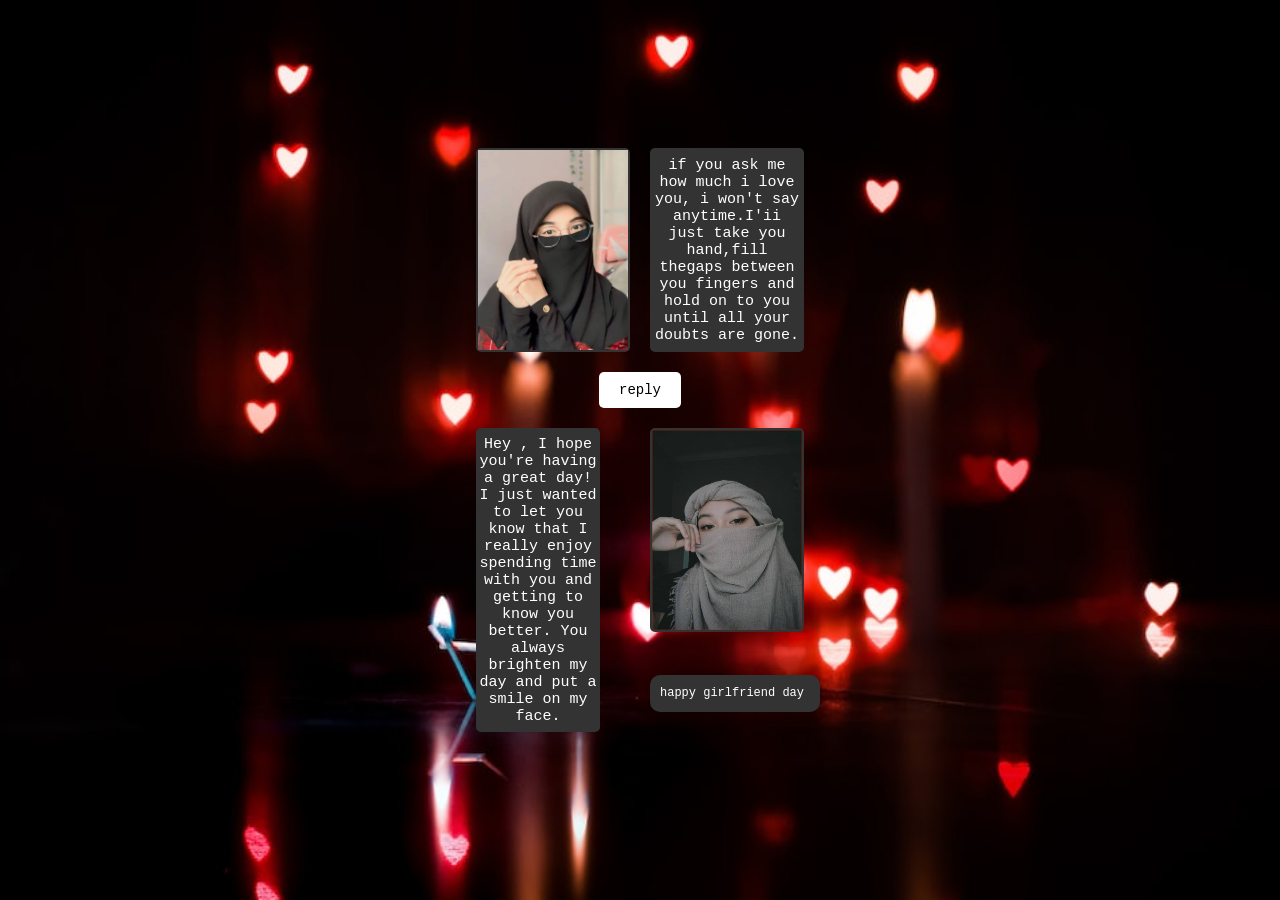
==== isi.html @ fb7dc4f1 "Add files via upload" ====
<!DOCTYPE html>
<html lang="en">
<head>
    <meta charset="UTF-8">
    <meta name="viewport" content="width=device-width, initial-scale=1.0">
    <title>I LOVE YOU</title>
    <link rel="icon web" href="WhatsApp_Image_2024-08-01_at_17.49.01_bac74c86-removebg-preview.png">
    <link rel="stylesheet" href="isi.css">
</head>
<body>
    <audio id="MyAudio" autoplay>
        <source src="WhatsApp Audio 2024-09-24 at 12.21.40_19a306bc.mp3" type="audio/mpeg">
    </audio>
    <div class="container">
        <div class="box box-top-left">
            <img src="WhatsApp Image 2024-08-01 at 20.13.03_001d6041.jpg" alt="image 1">
        </div>
    <div class="box box-top-right">
        Hey , I hope you're having a great day! I just wanted to let you know that I really enjoy spending time with you and getting to know you better. You always brighten my day and put a smile on my face.
    </div>
    <button class="button" id="WhatsAppButton">reply</button>
    <div class="box box-bottom-left">
        if you ask me how much i love you, i won't say anytime.I'ii just take you hand,fill thegaps between you fingers and hold on to you until all your doubts are gone.
    </div>
    <div class="box box-bottom-right">
        <img src="WhatsApp Image 2024-08-01 at 20.13.02_34e53385.jpg" alt="image 2">
    </div>
    <div class="text text-bottom">
        happy girlfriend day
    </div>
    </div>
</body>
</html>
---- isi.css ----
body{
            display: flex;
            justify-content: center;
            align-items: center;
            height: 100vh;
            margin: 0;
            padding: 20px;
            background-image: url("7.photo-1536599514254-ee89271345b0.jpg");
            background-size: cover;
            background-position: center;
            font-family: 'Courier New', Courier, monospace;
            font-size: 15px;
            box-sizing: border-box;
        }
        
        .container {
            display: grid;
            grid-template-areas: 
                    "top-left top-right"
                    "button button"
                    "bottom-left bottom-right"
                    ". bottom-text";
                    gap: 20px;
                    text-align: center;
                    position: relative;
        }
        
        
        .box{
            width: 150px;
            height: 200px;
            border: 2px solid white;
            border-radius: 5px;
            background-color: #333;
            color: white;
            display: flex;
            justify-content: center;
            align-items: center;
            border-color: #333;
        }
        
        .box img{
            width: 100%;
            height: 100%;
            object-fit: cover; 
        }
        
        .box-top-left{
            grid-area: top-left;
        }
        
        .box-top-right{
            grid-area: bottom-left;
            height: 300px;
            width: 120px;
            font-size: 15px;
            border-color: #333;
            background-color: #333;
            font-family:'Courier New', Courier, monospace;
        }
        
        .text {
            color: white;
            background-color: #333;
            padding: 20px;
            border-radius: 10px;
            box-shadow: 0 4px 8px rgba(0,0,0,0.2);
            font-size: 12px;
            line-height: 1.6;
            text-align: left;
        }
        
        .text-top-right{
            grid-area:top-right;
        }
        
        .text-bottom-left{
            grid-area: bottom-left;
        }
        
        .text-bottom{
            grid-area: bottom-text;
            position: absolute;
            width: 150px;
            left: 0;
            right: 0;
            bottom: 40px;
            margin: 0 auto;
            padding: 10px;
            font-size: 12px;
            line-height: 1.4;
            font-family: 'Courier New', Courier, monospace;
        }
        
        .button{
            grid-area: button;
            padding: 10px 20px;
            font-size: 15px;
            border: none;
            border-radius: 5px;
            cursor: pointer;
            background-color: white;
            color: black;
            margin: auto;
            font-family: 'Courier New', Courier, monospace;
            font-size: 14px;
        }
        
        .button:hover{
            background-color: aliceblue;
        }
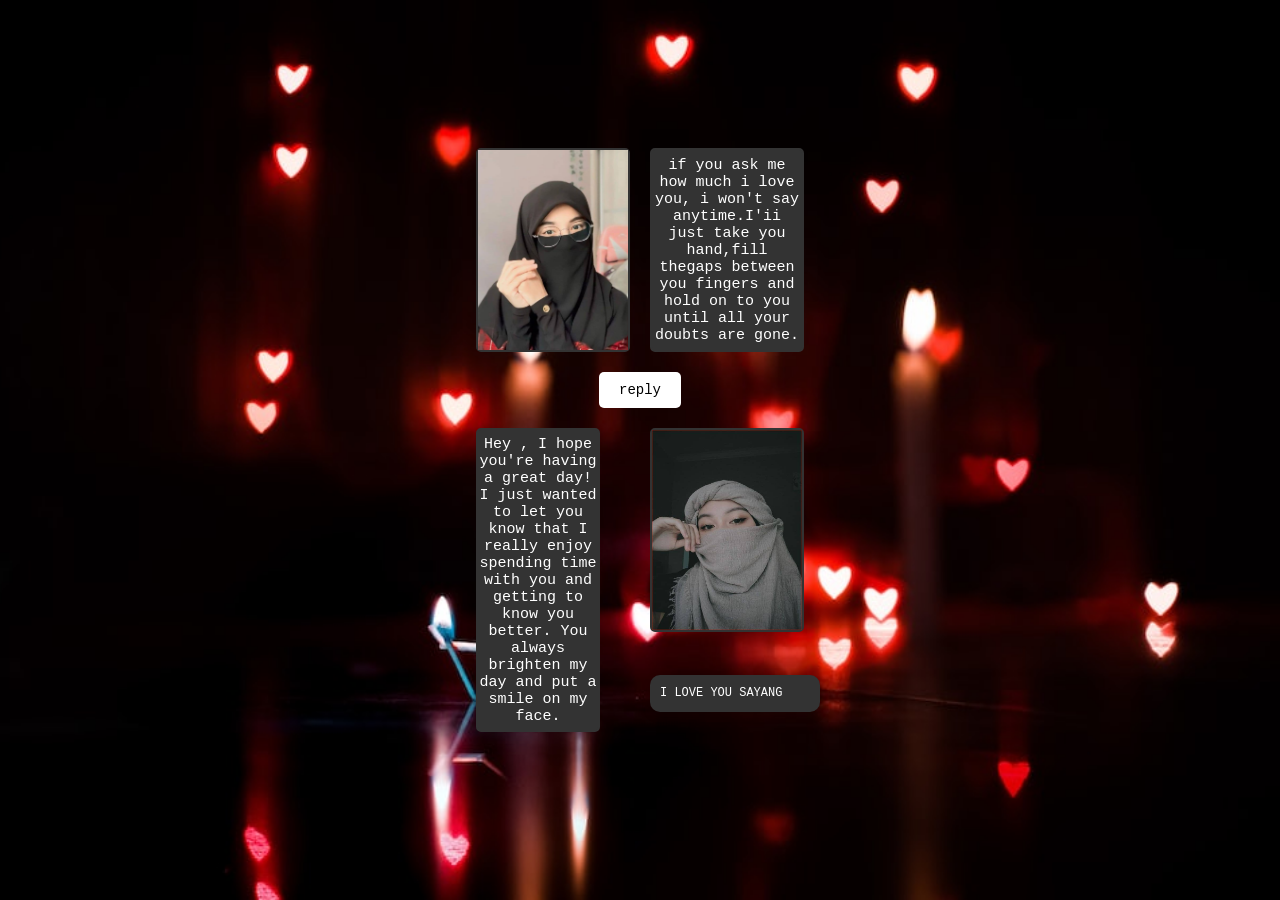
==== commit 9b3841e6: "Update isi.html" ====
--- a/isi.html
+++ b/isi.html
@@ -26,8 +26,10 @@
         <img src="WhatsApp Image 2024-08-01 at 20.13.02_34e53385.jpg" alt="image 2">
     </div>
     <div class="text text-bottom">
-        happy girlfriend day
+        I LOVE YOU SAYANG
     </div>
     </div>
 </body>
-</html>+    <script src="isi.js"></script>
+</html>
+
